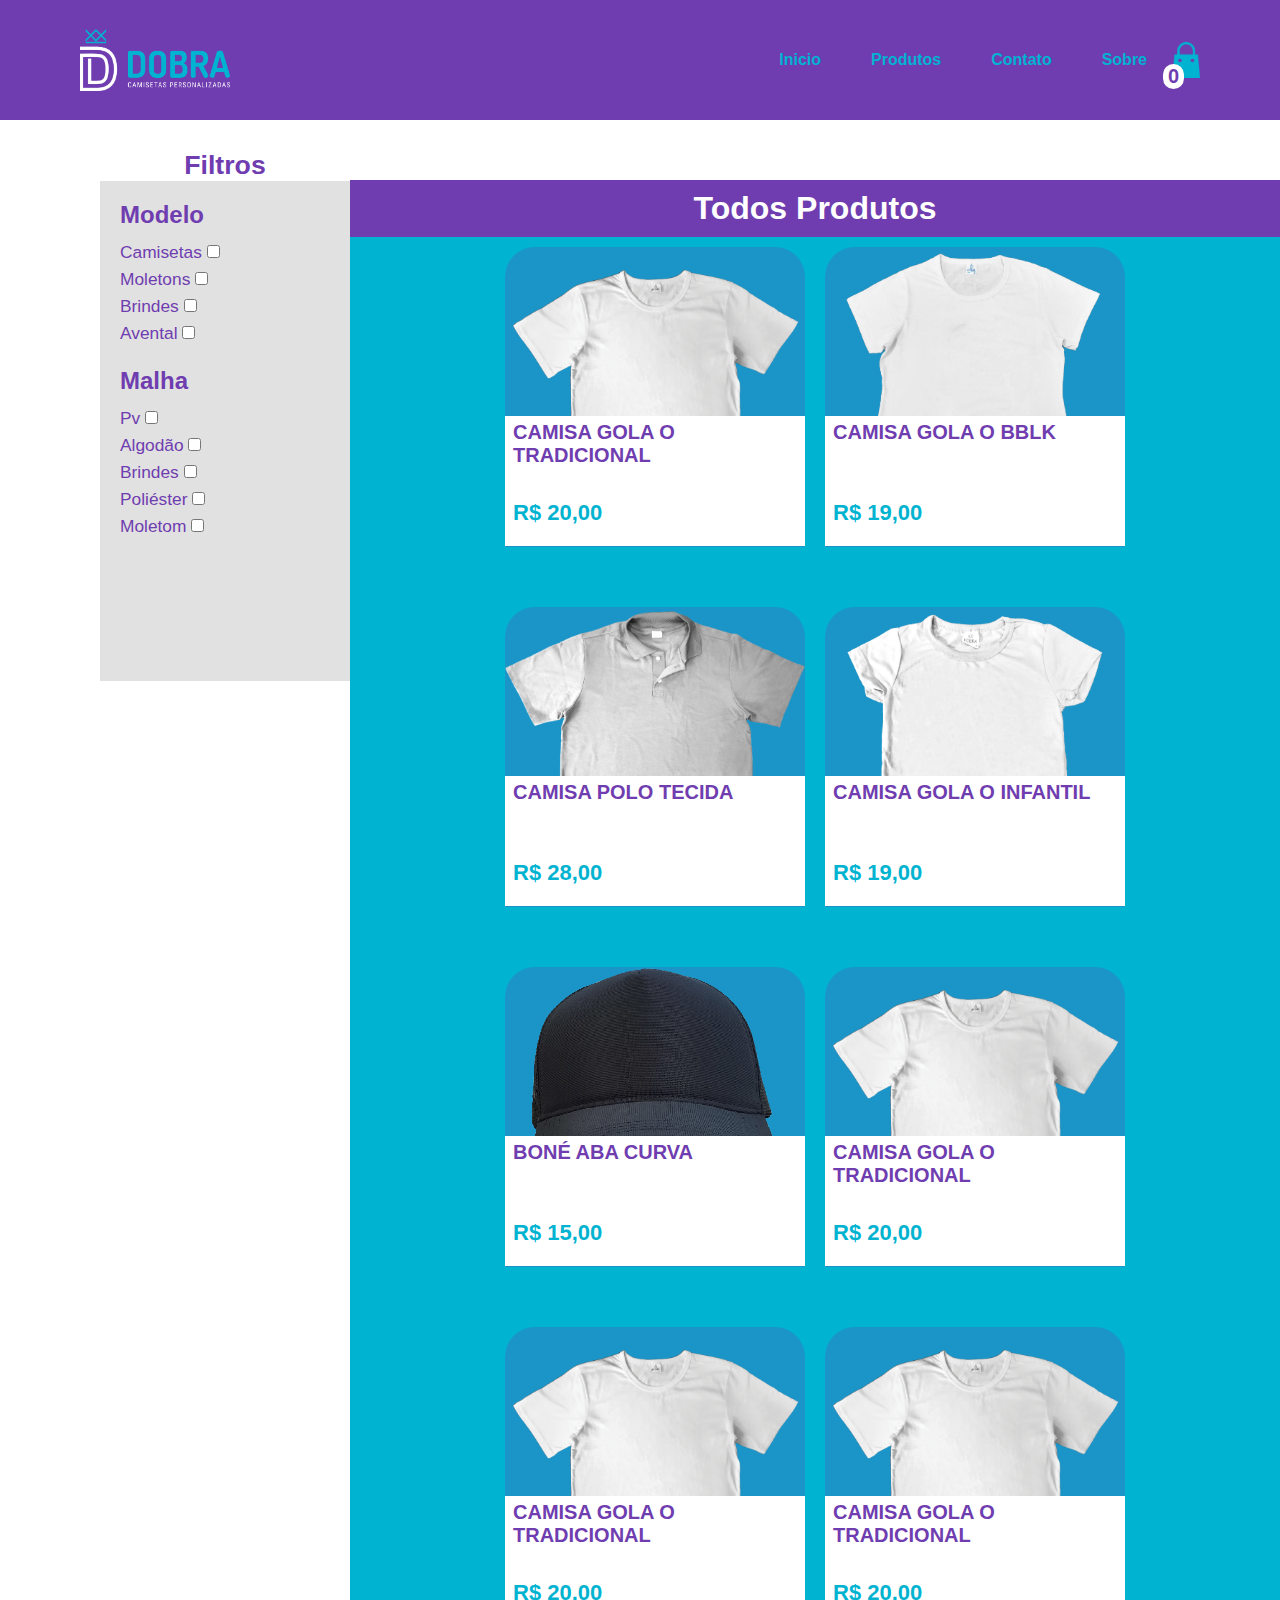
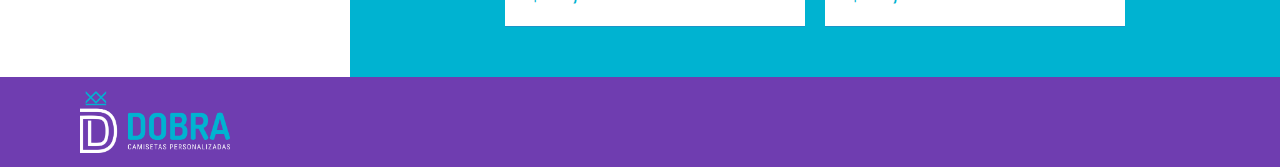
==== produtos.html @ f72832d4 "Versão inicial da loja, ainda não tem beckend apenas o layout inicial" ====
<!DOCTYPE html>
<html lang="pt-br">
<head>
  <meta charset="UTF-8">
  <meta name="viewport" content="width=device-width, initial-scale=1.0">
  <title>Loja Dobra - Todos Produtos</title>
  <link rel="stylesheet" href="produtos.css">
</head>


<body>
    <div class="header">
        <img src="img/logoDobra.png" alt="LogoDobra" class="logo">
    <ul class="headerMenu">
      <li>Inicio</li>
      <li>Produtos</li>
      <li>Contato</li>
      <li>Sobre</li>
      <div class="ShoppingCart">
        <img src="img/modelo loja dobra-05.png" alt="shopCartIcon" class="cartIcon">
        <p class="cartAmount">0</p>
        </ul>
      </div>

    


      <div class="todosProdutosContainer">
        
        <div class="filtrosContainer">
                <p class="filtrosTitle">Filtros</p>
                <div class="filtros">
                  <h2 class="filtroCategoria">Modelo</h2>
                    <a href=# class="filtrooption">Camisetas <input type="checkbox" name="" id=""></a>
                    <a href=# class="filtrooption">Moletons <input type="checkbox" name="" id=""></a>
                    <a href=# class="filtrooption">Brindes <input type="checkbox" name="" id=""></a>
                    <a href=# class="filtrooption">Avental <input type="checkbox" name="" id=""></a>
                    <h2 class="filtroCategoria">Malha</h2>
                    <a href=# class="filtrooption">Pv <input type="checkbox" name="" id=""></a>
                    <a href=# class="filtrooption">Algodão <input type="checkbox" name="" id=""></a>
                    <a href=# class="filtrooption">Brindes <input type="checkbox" name="" id=""></a>
                    <a href=# class="filtrooption">Poliéster <input type="checkbox" name="" id=""></a>
                    <a href=# class="filtrooption">Moletom <input type="checkbox" name="" id=""></a>
                  </div>
                </div>
            <div class="main">
               
                <div class="title"><h1>Todos Produtos</h1></div>
                <div class="principais-produtos">
                
                    
                      <div class="principais-produtos-wrapper" >
                     
                        <div class="principais-produtos-container"id="principais-produtos-container">
                        </div>
                      </div>
                   
                    </div>
                 </div>
            </div>
        </div>
      </div>






      <div class="footer">
        <img src="img/logoDobra.png" alt="LogoDobra" class="logo"></div>

<script src="produtos.js"></script>
</body>
---- produtos.css ----
*{
    padding: 0;
    margin: 0;
    box-sizing: border-box;
    font-family: 'Montserrat', sans-serif;
   
  
    
  }
  h1{
    font-weight: bolder;
  }
  a{
    text-decoration: none;
    color: #6f3db0;
    font-size: 13pt;
  }
  
  ul{
    margin: 0;
    padding: 0;
    
  }
  li{
    list-style: none;
    text-decoration: none;
    margin: 25px;
    padding: 0;
    font-weight: bold;
    color: #00b3d1;
  }
  /* header  aqui */
  .header {
    z-index: 2;
    display: flex;
    max-width: 100%;
    background-color: #6f3db0;
    flex-wrap: wrap;
    min-height: 120px;
    flex-shrink: 1;
    align-items: center;
    justify-content: space-between;
    position: sticky;
    position: sticky;   
    top: 0; 
    flex-wrap: wrap;
    flex-grow: 1;
    
  }
  @media only screen and (max-width: 945px){
    .header{
      justify-content: center;
    }
  }
  .ShoppingCart{
    display: flex;
    position: relative;
  }
  .cartIcon{
    width: 28px;
  }
  .cartAmount{
    position: absolute;
    color: #6f3db0;
    background-color: white;  
    border-radius: 100px;
    font-size: 15pt;
    font-weight: bolder;
    padding: 1px 5px;
    bottom: -11px;
    left: -9px ;
  
  }
  .logo{
    max-width: 150px;
   cursor: pointer;
    margin: 0 80px;
    flex-shrink: 1;
  }
  
  
  .headerMenu{
    display: flex;
    margin: 0 80px;
    justify-content: center;
    align-items: center;  
    flex-wrap: wrap;
    flex-shrink: 1;
  }
  .headerMenu>*{
    cursor: pointer;
    transition: transform 500ms;
    
  }
  .headerMenu>*:hover{
    transform: translate(0, -5px);
    transition: transform 300ms;
  }
  /* headher termina aqui aqui */

  /*hero aqui */
.galleryContainer{
    position: relative;
    margin: 0 auto;
    
  }
  
  .galleryWrapper{
    overflow-x: auto;
    overflow: hidden; /* Hide scrollbars */
    
  }
  
  .gallery{
    display: flex;
    flex-flow: row nowrap ;
  }
  .arrowRight,
  .arrowLeft{
    position: absolute;
    left: auto;
    top: 0;
    bottom: 0;
    right: 0;
    font-size: 40px;
    font-weight: bolder;
    cursor: pointer;
    color:#00000041;
    border: none;
    background: #ffffff00;
    padding: 20px;
    transition: color 300ms, transform 300ms;
    z-index: 1;
  }
  
  .arrowLeft:hover,.arrowRight:hover{
    color: rgb(0, 0, 0);
  }
  
  
  .arrowLeft{
    left: 0;
    right: auto;
  } 
  
  .item{
    width: 100vw;
    cursor: pointer;
  }

  .sep{
    width: 100%;
    height: 10px;
    background-color: #6f3db0;}
  /* hero termina aqui */

  /* a parte principal aqui */

.todosProdutosContainer{
    display: flex;
    padding-left: 100px;
    padding-top: 30px;
}


.filtros{
    display: flex;
    flex-direction: column;
    height: 500px;
    width: 250px;
    background-color: rgb(225, 225, 225);
    padding-left: 20px;
    
}

.filtrosTitle{
    color: #6f3db0;
    font-weight: 900;  
    font-size: 20pt;
    text-align: center;
    
}
.filtroCategoria{
    color: #6f3db0;
    margin-top: 20px;
    margin-bottom: 10px;
}
.filtrooption{
    margin: 3px 0px;
    font-weight: 500;
}
.main{
    margin: 0 auto;
}

.title{
    margin-top: 30px;
    color: white;
    background-color: #6f3db0;
    padding: 10px ;
    text-align: center;
}


/* principais produtos aqui */
.principais-produtos{
    display: flex;
    background-color: #00b3d1;
    flex-direction: column;
    align-items: center;
    position: relative;
  }
  .principais-produtos-title{
    color: white;
    padding-top: 15px;
  }
  

  .produto{
    margin: 10px 10px 50px ;
    position: relative;
    border-radius: 30px 30px 0px 0px;
    background-color:#6f3db03f;
    width: 300px;
    height: 300px;
    cursor: pointer;
    transition: background-color 400ms;
  }
  .produto img{
    width: 300px;
    
  }
  
  .produto-desc{
   width: 300px;
    position: absolute;
    top: 169px;
    background-color: white;
    height:130px;
    padding-left: 8px;
  }
  .produto-nome{
    padding-top: 5px;
    color: #6f3db0;
    font-size: 20px;
    font-weight: 900;
    top: 10px;
  }
  .produto-valor{
    position: absolute;
    color: #00b3d1;
    font-size: 22px;
    font-weight: bold;
    bottom: 20px;
  
  }
  
  .produto:hover{
    background-color: #7e40f2;
  }
  
  .principais-produtos-container{
    overflow-x: auto;
    overflow: hidden;
    justify-content: center;
    max-width: 1500px;
    flex-wrap: wrap ;
    position: relative;
    display: flex;
    flex-shrink: 1;
  }


  .principais-produtos-todos:hover{
    background-color: white;
    color: #6f3db0;
  }
  .arrowLeft.cu,
  .arrowRight.cu{
    top: 25%;
  }
  
  /* principais produtos termina aqui */

  /* tamanos dos protudos aqui */
.sizeDropdown {
    display: flex;
    visibility: hidden;
    position: absolute;
    justify-content: center;
    top: 0;
    left: 0;
    width: 100%;
    z-index: 2;
    flex-direction: row;
    background-color: #f9f9f9;
    box-shadow: 0 8px 16px 0 rgba(0,0,0,0.2);
    border-radius: 10px;
    opacity: 0;
    transition: opacity 300ms;
    
  }
  
  .sizeDropdown a {
    padding: 6.5px;
    text-decoration: none;
    text-align: center;
    display: block;
    color: #6f3db0;
    font-weight: 900;
    transition: all 200ms;
    font-size: 10pt;
  }
  
  .sizeDropdown a:hover {
    background-color: #6f3db0;
    color: white;
  }
  
  .produto:hover .sizeDropdown {
    visibility: visible;
    opacity: 0.9;
  }
  .size{
    display: flex;
    flex-direction: column; 
    justify-content: center;
    align-items: center;
  
  }
  .sizeBtn{
    background: #ffffff00;
    border: none;
    color: #00b3d1;
    font-size: 15pt;
    font-weight: bolder;
    cursor: pointer;
    transition: background-color 300ms;
  
  }
  .sizeBtn:hover{
    background-color: #6f3db0;
    border-radius: 200px;
    padding: 0px 6px;
  }
  /* tamanos dos protudos termina aqui */
  .footer {
    z-index: 1;
    display: flex;
    width: 100%;
    background-color: #6f3db0;
    flex-wrap: wrap;
    height: 90px;
    flex-shrink: 1;
    align-items: center;
    justify-content: space-between;
    position: sticky;
    position: sticky;   
    top: 0; 
  }
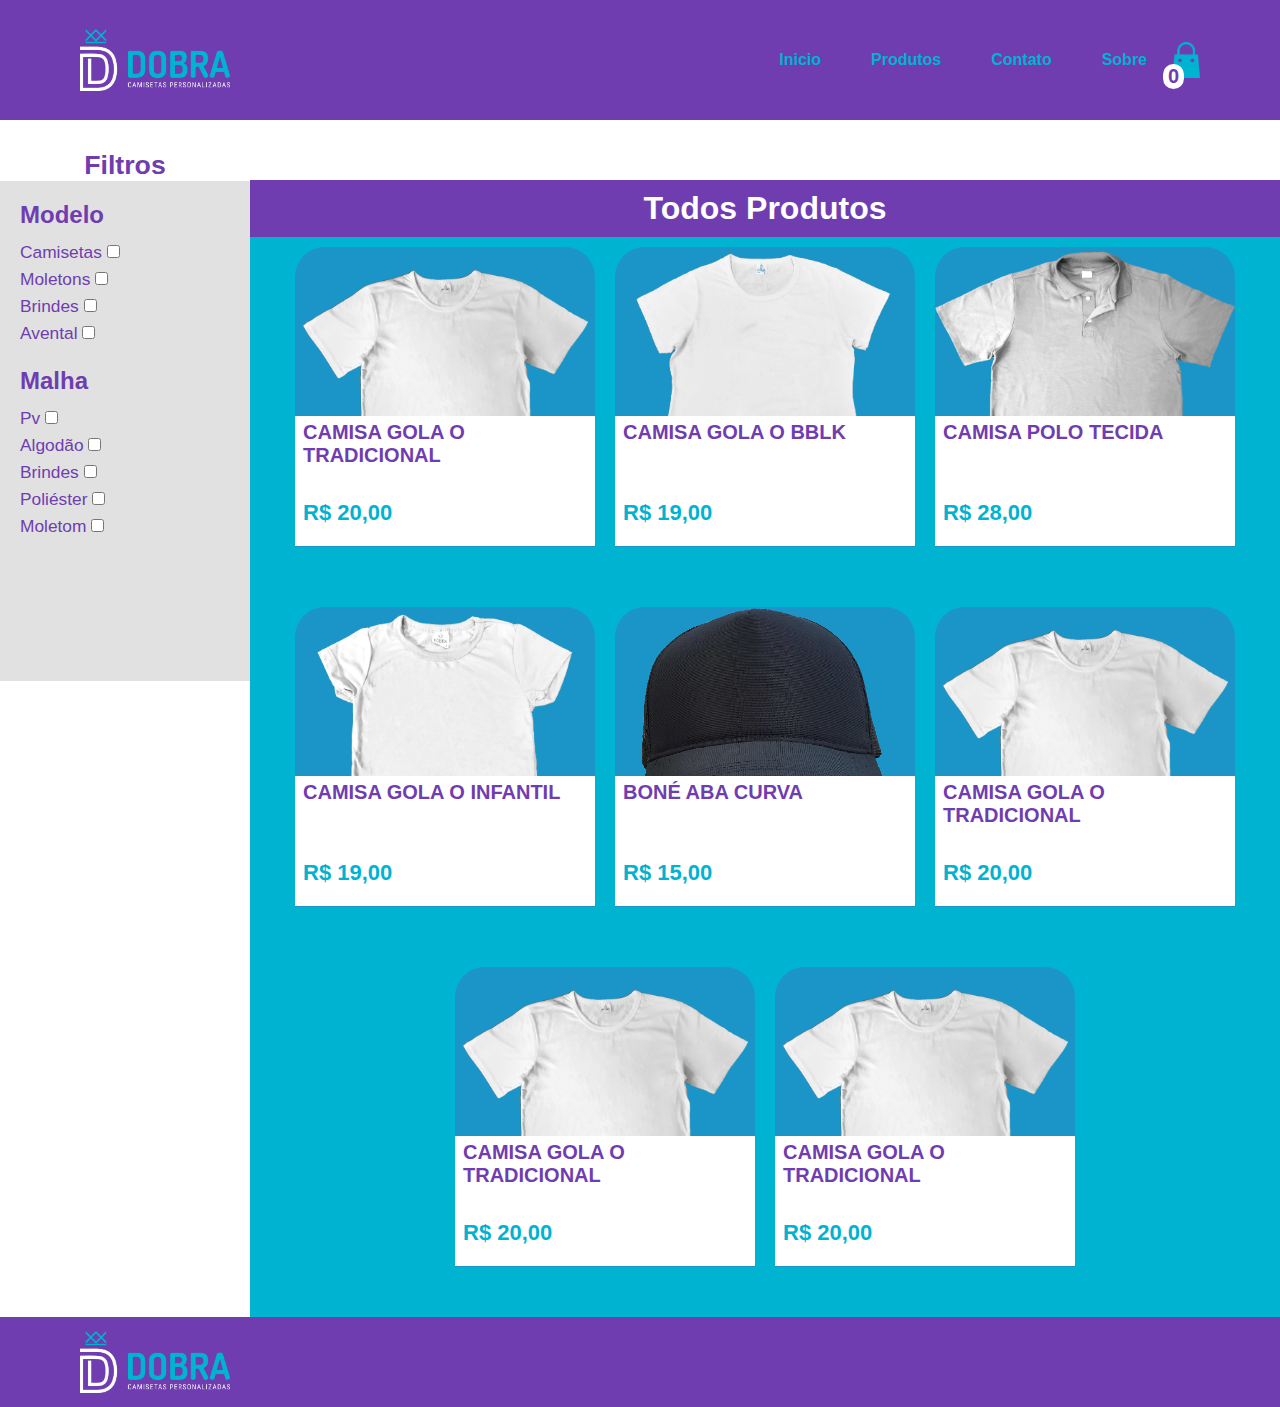
==== commit e7d91373: "." ====
--- a/produtos.html
+++ b/produtos.html
@@ -4,7 +4,7 @@
   <meta charset="UTF-8">
   <meta name="viewport" content="width=device-width, initial-scale=1.0">
   <title>Loja Dobra - Todos Produtos</title>
-  <link rel="stylesheet" href="produtos.css">
+  <link rel="stylesheet" href="css/produtos.css">
 </head>
 
 
@@ -69,6 +69,6 @@
       <div class="footer">
         <img src="img/logoDobra.png" alt="LogoDobra" class="logo"></div>
 
-<script src="produtos.js"></script>
+<script src="js/produtos.js"></script>
 </body>
 
--- a/css/produtos.css
+++ b/css/produtos.css
@@ -0,0 +1,312 @@
+*{
+    padding: 0;
+    margin: 0;
+    box-sizing: border-box;
+    font-family: 'Montserrat', sans-serif;
+   
+  
+    
+  }
+  h1{
+    font-weight: bolder;
+  }
+  a{
+    text-decoration: none;
+    color: #6f3db0;
+    font-size: 13pt;
+  }
+  
+  ul{
+    margin: 0;
+    padding: 0;
+    
+  }
+  li{
+    list-style: none;
+    text-decoration: none;
+    margin: 25px;
+    padding: 0;
+    font-weight: bold;
+    color: #00b3d1;
+  }
+  /* header  aqui */
+  .header {
+    z-index: 2;
+    display: flex;
+    max-width: 100%;
+    background-color: #6f3db0;
+    flex-wrap: wrap;
+    min-height: 120px;
+    flex-shrink: 1;
+    align-items: center;
+    justify-content: space-between;
+    position: sticky;
+    position: sticky;   
+    top: 0; 
+    flex-wrap: wrap;
+    flex-grow: 1;
+    
+  }
+  @media only screen and (max-width: 945px){
+    .header{
+      justify-content: center;
+    }
+  }
+  .ShoppingCart{
+    display: flex;
+    position: relative;
+  }
+  .cartIcon{
+    width: 28px;
+  }
+  .cartAmount{
+    position: absolute;
+    color: #6f3db0;
+    background-color: white;  
+    border-radius: 100px;
+    font-size: 15pt;
+    font-weight: bolder;
+    padding: 1px 5px;
+    bottom: -11px;
+    left: -9px ;
+  
+  }
+  .logo{
+    max-width: 150px;
+   cursor: pointer;
+    margin: 0 80px;
+    flex-shrink: 1;
+  }
+  
+  
+  .headerMenu{
+    display: flex;
+    margin: 0 80px;
+    justify-content: center;
+    align-items: center;  
+    flex-wrap: wrap;
+    flex-shrink: 1;
+  }
+  .headerMenu>*{
+    cursor: pointer;
+    transition: transform 500ms;
+    
+  }
+  .headerMenu>*:hover{
+    transform: translate(0, -5px);
+    transition: transform 300ms;
+  }
+  /* headher termina aqui aqui */
+
+
+
+  /* a parte principal aqui */
+
+.todosProdutosContainer{
+    display: flex;
+    justify-content: space-around;
+    padding-top: 30px;
+}
+
+@media only screen and (max-width: 600px){
+  .todosProdutosContainer{
+    flex-direction: column;
+    justify-content: center;
+    align-items: center;
+  }
+}
+.filtros{
+    display: flex;
+    flex-direction: column;
+    min-height: 500px;
+    width: 250px;
+    background-color: rgb(225, 225, 225);
+    padding-left: 20px;
+    
+}
+
+.filtrosTitle{
+    color: #6f3db0;
+    font-weight: 900;  
+    font-size: 20pt;
+    text-align: center;
+    
+}
+.filtroCategoria{
+    color: #6f3db0;
+    margin-top: 20px;
+    margin-bottom: 10px;
+}
+.filtrooption{
+    margin: 3px 0px;
+    font-weight: 500;
+}
+.main{
+    margin: 0 auto;
+}
+
+.title{
+    margin-top: 30px;
+    color: white;
+    background-color: #6f3db0;
+    padding: 10px ;
+    text-align: center;
+}
+
+
+/* principais produtos aqui */
+.principais-produtos{
+    display: flex;
+    background-color: #00b3d1;
+    flex-direction: column;
+    align-items: center;
+    position: relative;
+  }
+  .principais-produtos-title{
+    color: white;
+    padding-top: 15px;
+  }
+  
+
+  .produto{
+    margin: 10px 10px 50px ;
+    position: relative;
+    border-radius: 30px 30px 0px 0px;
+    background-color:#6f3db03f;
+    width: 300px;
+    height: 300px;
+    cursor: pointer;
+    transition: background-color 400ms;
+  }
+  .produto img{
+    width: 300px;
+    
+  }
+  
+  .produto-desc{
+   width: 300px;
+    position: absolute;
+    top: 169px;
+    background-color: white;
+    height:130px;
+    padding-left: 8px;
+  }
+  .produto-nome{
+    padding-top: 5px;
+    color: #6f3db0;
+    font-size: 20px;
+    font-weight: 900;
+    top: 10px;
+  }
+  .produto-valor{
+    position: absolute;
+    color: #00b3d1;
+    font-size: 22px;
+    font-weight: bold;
+    bottom: 20px;
+  
+  }
+  
+  .produto:hover{
+    background-color: #7e40f2;
+  }
+  
+  .principais-produtos-container{
+    overflow-x: auto;
+    overflow: hidden;
+    justify-content: center;
+    max-width: 1500px;
+    flex-wrap: wrap ;
+    position: relative;
+    display: flex;
+    flex-shrink: 1;
+  }
+
+
+  .principais-produtos-todos:hover{
+    background-color: white;
+    color: #6f3db0;
+  }
+  .arrowLeft.cu,
+  .arrowRight.cu{
+    top: 25%;
+  }
+  
+  /* principais produtos termina aqui */
+
+  /* tamanos dos protudos aqui */
+.sizeDropdown {
+    display: flex;
+    visibility: hidden;
+    position: absolute;
+    justify-content: center;
+    top: 0;
+    left: 0;
+    width: 100%;
+    z-index: 2;
+    flex-direction: row;
+    background-color: #f9f9f9;
+    box-shadow: 0 8px 16px 0 rgba(0,0,0,0.2);
+    border-radius: 10px;
+    opacity: 0;
+    transition: opacity 300ms;
+    
+  }
+  
+  .sizeDropdown a {
+    padding: 6.5px;
+    text-decoration: none;
+    text-align: center;
+    display: block;
+    color: #6f3db0;
+    font-weight: 900;
+    transition: all 200ms;
+    font-size: 10pt;
+  }
+  
+  .sizeDropdown a:hover {
+    background-color: #6f3db0;
+    color: white;
+  }
+  
+  .produto:hover .sizeDropdown {
+    visibility: visible;
+    opacity: 0.9;
+  }
+  .size{
+    display: flex;
+    flex-direction: column; 
+    justify-content: center;
+    align-items: center;
+  
+  }
+  .sizeBtn{
+    background: #ffffff00;
+    border: none;
+    color: #00b3d1;
+    font-size: 15pt;
+    font-weight: bolder;
+    cursor: pointer;
+    transition: background-color 300ms;
+  
+  }
+  .sizeBtn:hover{
+    background-color: #6f3db0;
+    border-radius: 200px;
+    padding: 0px 6px;
+  }
+  /* tamanos dos protudos termina aqui */
+  .footer {
+    z-index: 1;
+    display: flex;
+    width: 100%;
+    background-color: #6f3db0;
+    flex-wrap: wrap;
+    height: 90px;
+    flex-shrink: 1;
+    align-items: center;
+    justify-content: space-between;
+    position: sticky;
+    position: sticky;   
+    top: 0; 
+  }